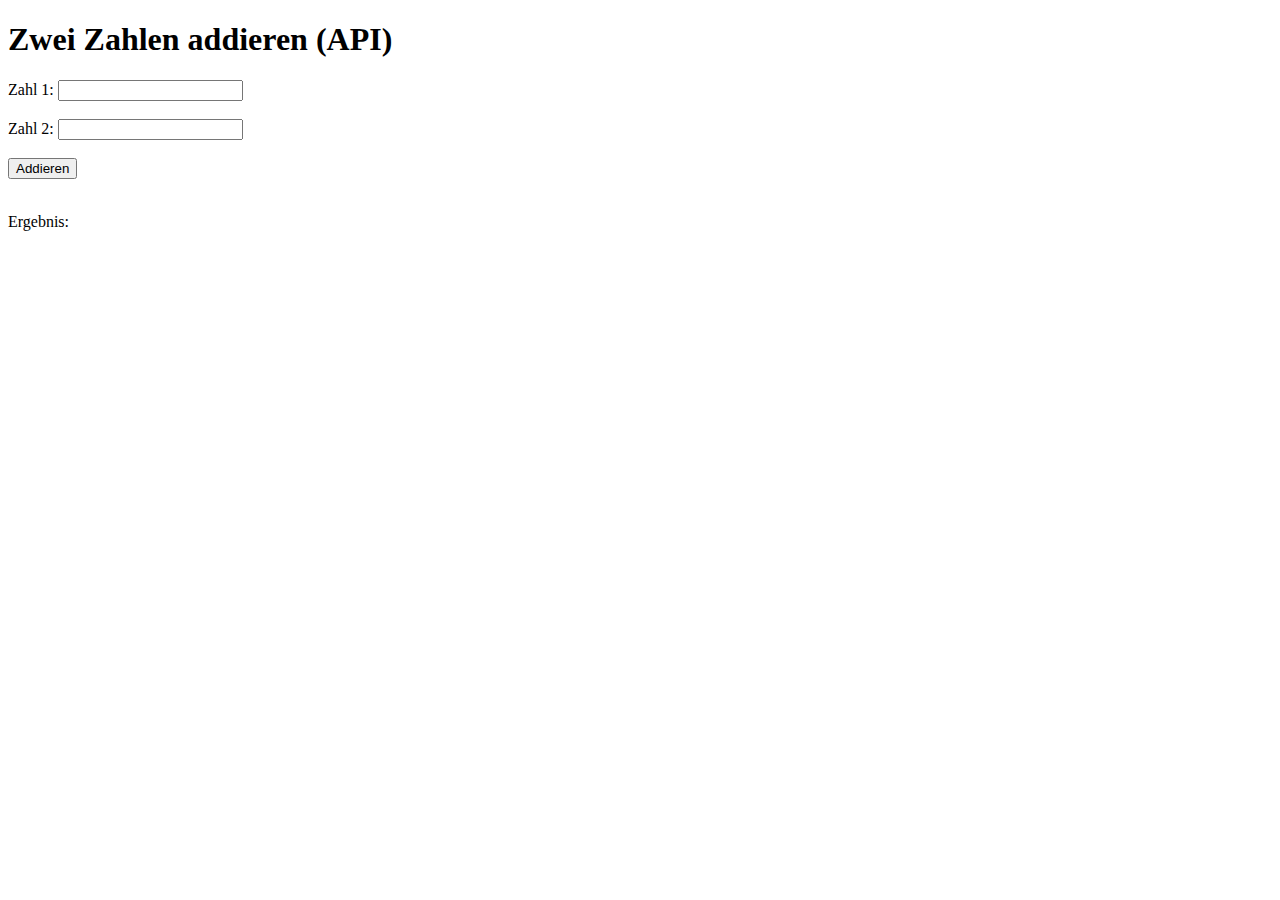
==== MyFirstWebApplication/wwwroot/index.html @ 93ff225b "APIconnected" ====
﻿<!DOCTYPE html>
<html lang="de">
<head>
    <meta charset="UTF-8">
    <title>Zwei Zahlen addieren mit API</title>
</head>
<body>
    <h1>Zwei Zahlen addieren (API)</h1>
    <label for="number1">Zahl 1:</label>
    <input type="number" id="number1"><br><br>

    <label for="number2">Zahl 2:</label>
    <input type="number" id="number2"><br><br>

    <button onclick="addNumbersWithAPI()">Addieren</button><br><br>

    <p>Ergebnis: <span id="result"></span></p>

    <script src="script.js"></script>
</body>
</html>
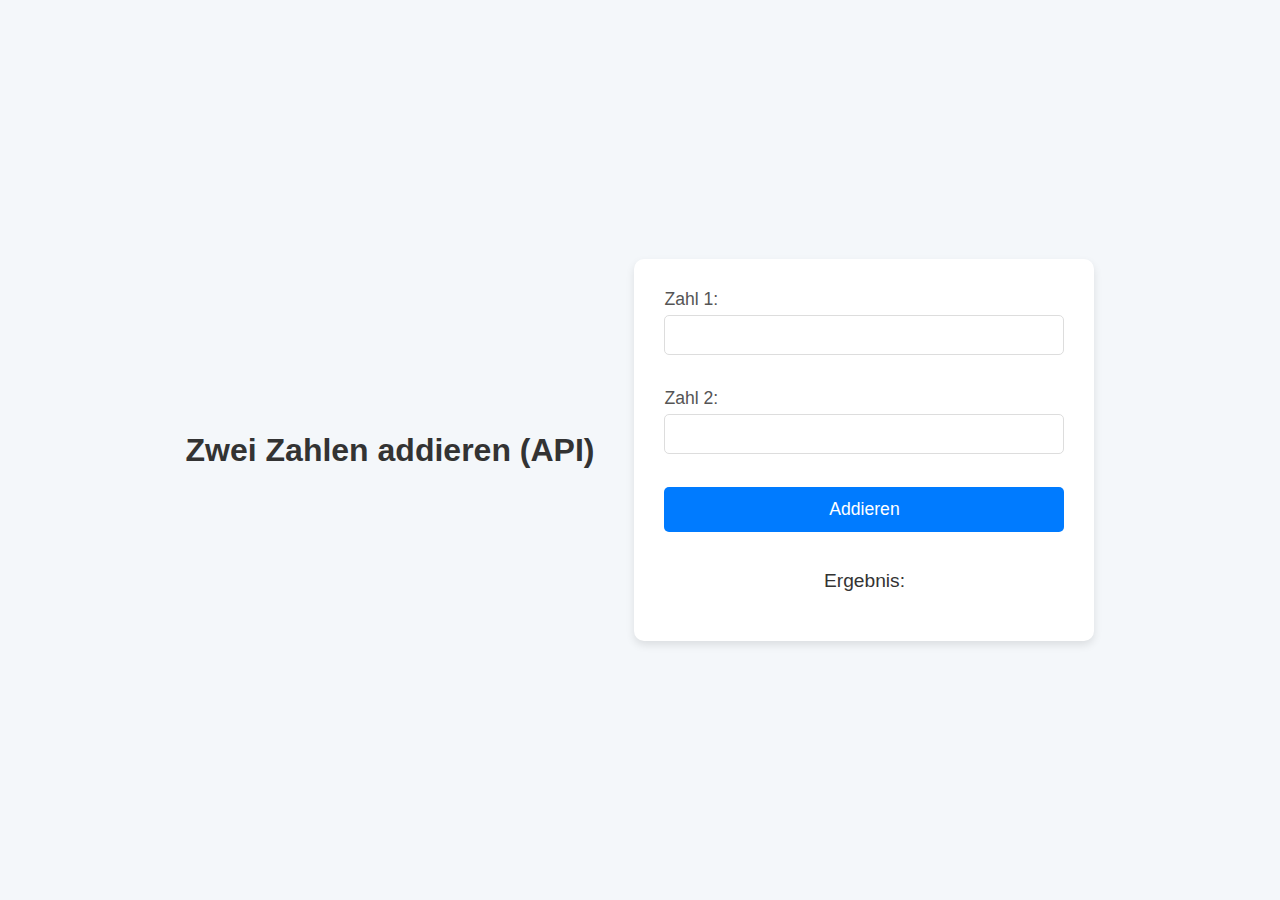
==== commit 29c21010: "Css Added" ====
--- a/MyFirstWebApplication/wwwroot/index.html
+++ b/MyFirstWebApplication/wwwroot/index.html
@@ -3,19 +3,21 @@
 <head>
     <meta charset="UTF-8">
     <title>Zwei Zahlen addieren mit API</title>
+    <link rel="stylesheet" href="style.css">
+    <script src="script.js"></script>
 </head>
 <body>
     <h1>Zwei Zahlen addieren (API)</h1>
-    <label for="number1">Zahl 1:</label>
-    <input type="number" id="number1"><br><br>
+    <form>
+        <label for="number1">Zahl 1:</label>
+        <input type="number" id="number1"><br><br>
 
-    <label for="number2">Zahl 2:</label>
-    <input type="number" id="number2"><br><br>
+        <label for="number2">Zahl 2:</label>
+        <input type="number" id="number2"><br><br>
 
-    <button onclick="addNumbersWithAPI()">Addieren</button><br><br>
+        <button type="button" onclick="addNumbersWithAPI()">Addieren</button><br><br>
 
-    <p>Ergebnis: <span id="result"></span></p>
-
-    <script src="script.js"></script>
+        <p>Ergebnis: <span id="result"></span></p>
+    </form>
 </body>
 </html>--- a/MyFirstWebApplication/wwwroot/style.css
+++ b/MyFirstWebApplication/wwwroot/style.css
@@ -0,0 +1,72 @@
+﻿body {
+    font-family: 'Arial', sans-serif;
+    background-color: #f4f7fa;
+    display: flex;
+    justify-content: center;
+    align-items: center;
+    height: 100vh;
+    margin: 0;
+}
+
+h1 {
+    color: #333;
+    text-align: center;
+    font-size: 2em;
+    margin-bottom: 20px;
+    margin-right: 40px;
+}
+
+form {
+    background-color: #ffffff;
+    padding: 30px;
+    border-radius: 10px;
+    box-shadow: 0 4px 8px rgba(0, 0, 0, 0.1);
+    width: 100%;
+    max-width: 400px;
+}
+
+label {
+    font-size: 1.1em;
+    color: #555;
+    margin-bottom: 5px;
+    display: block;
+}
+
+input[type="number"] {
+    width: 100%;
+    padding: 10px;
+    margin-bottom: 15px;
+    border: 1px solid #ddd;
+    border-radius: 5px;
+    font-size: 1em;
+    box-sizing: border-box;
+    transition: border-color 0.3s ease;
+}
+
+button {
+    width: 100%;
+    padding: 12px;
+    background-color: #007BFF;
+    color: white;
+    border: none;
+    border-radius: 5px;
+    font-size: 1.1em;
+    cursor: pointer;
+    transition: background-color 0.3s ease;
+}
+
+    button:hover {
+        background-color: #0056b3;
+    }
+
+p {
+    margin-top: 20px;
+    font-size: 1.2em;
+    color: #333;
+    text-align: center;
+}
+
+#result {
+    font-weight: bold;
+    color: #28a745;
+}